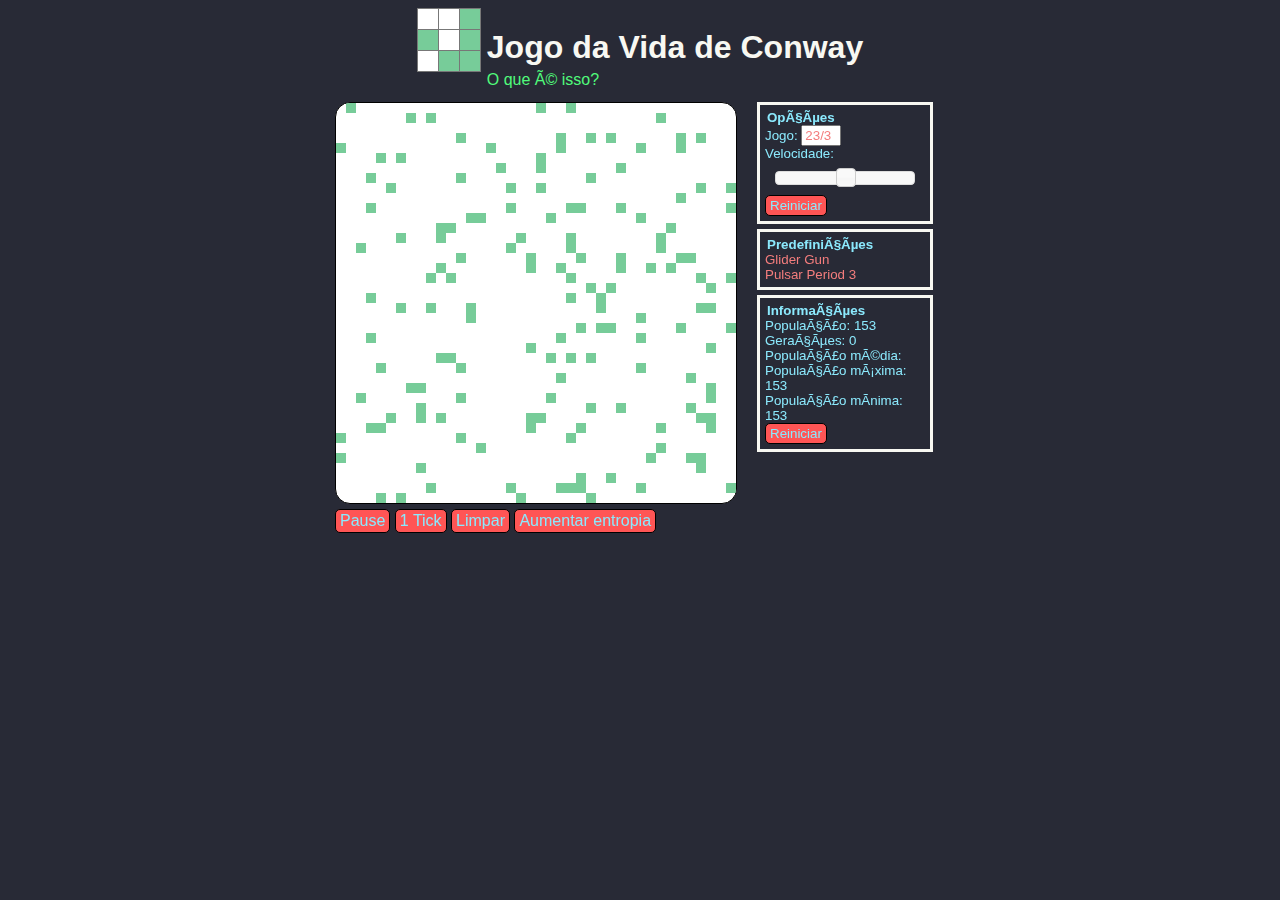
==== index.html @ 0bcae403 "Fim" ====
<html lang="en"><head>
    <meta name="charset" content="utf8">
    <title>Jogo da Vida de Conway</title>
    <link rel="stylesheet" type="text/css" href="css/life.css">
    <link rel="stylesheet" type="text/css" href="js/css/ui-lightness/jquery-ui-1.8.17.custom.css">
    <script src="js/jquery-1.7.1.min.js"></script>
    <script src="js/jquery-ui-1.8.17.custom.min.js"></script>
    <script src="js/life.js"></script>
    <script src="js/life-ui.js"></script>
    <meta name="viewport" content="width=device-width, initial-scale=1.0">
  </head>
  <body>
	<div id="Mestre" style="display: flex;flex-direction: column;align-items: center;gap: 20px;background-color: #282a36;">
    <div id="header">
	  	<h1 style="color: #f8f8f2;">Jogo da Vida de Conway</h1>
      <a href="https://pt.wikipedia.org/wiki/Jogo_da_vida" style="color: #50fa7b;">O que é isso?</a>
    </div>
    <div id="main">
      <div id="game">
	  <canvas style="background-color: #fff;border-radius: 15px;" id="gameBoard" width="400" height="400"></canvas>
	<div style="margin-top: 5px;">
	  <button id="playpause">Pause</button>
	  <button id="onetick">1 Tick</button>
	  <button id="clear">Limpar</button>
	  <button id="randomize">Aumentar entropia</button>
	  <!--<button id="buchanan">Unleash Buchanan</button>-->
	</div>
      </div>
      <div id="sidebar">
	<div style="display: flex;flex-direction: column;align-items: center;gap: 5px;">
	<div id="presets" class="caixinhas">
	  <legend>Opções</legend>
	  <div>Jogo: <input id="rules" type="text" value="23/3" style="color: #f47d7d;"></div>
	  <div>Velocidade:</div>
	  <div class="pad">
	    <div id="speedSlider" class="ui-slider ui-slider-horizontal ui-widget ui-widget-content ui-corner-all"><a class="ui-slider-handle ui-state-default ui-corner-all" href="#" style="left: 50%;"></a></div>
	  </div>
	  <div><button id="resetSettings">Reiniciar</button></div>
	</div>
	<div id="presets" class="caixinhas">
	  <legend>Predefinições</legend>
	  <div><a href="#glider_gun" style="color: #f47d7d;">Glider Gun</a></div>
	  <div><a href="#pulsar" style="color: #f47d7d;">Pulsar Period 3</a></div>
	
	
	  </div>
          <div id="presets" class="caixinhas">
	  <legend>Informações</legend>
	  <div>População: <span id="population">149</span></div>
	  <div>Gerações: <span id="tickCount">0</span></div>
	  <div>População média: <span id="avgPopulation"></span></div>
	  <div>População máxima: <span id="maxPopulation">149</span></div>
	  <div>População mínima: <span id="minPopulation">149</span></div>
	  <div>
		<button id="resetInfo">Reiniciar</button></div>
	</div></div>
        </div>
    </div>
    </div>
  </body>
</html>
---- css/life.css ----
* {
    color: #8be9fd
  }
  button {
    background: #ff5555;
    border-radius: 5px;

    border: 1px solid #000;
    padding: 2px 4px;
    font-size: 1em;
    cursor: pointer;
  }
  body { 
    background: #282a36;
    font-family: Helvetica, Arial, sans-serif; color: #f8f8f2;}
  #header { padding-left: 70px; height: 64px; background: url(life.gif) no-repeat; margin-bottom: 10px; }
  #header h1 { margin-bottom: 5px; }
  #gameBoard { border: 1px solid #000; }
  #rules { width: 40px; }
  #game { float: left; }
  #sidebar { margin-left: 410px; width: 200px; font-size: 10pt; }
  #sidebar fieldset { margin-bottom: 20px; }
  #sidebar legend { font-weight: bold; }
  #info div { margin: 2px 0 6px 0; }
  .pad { padding: 10px; }
a {
    text-decoration: none;
}

.caixinhas {
    border: 3px solid #f8f8f2;
    padding: 5px;
    width: 80%;
}
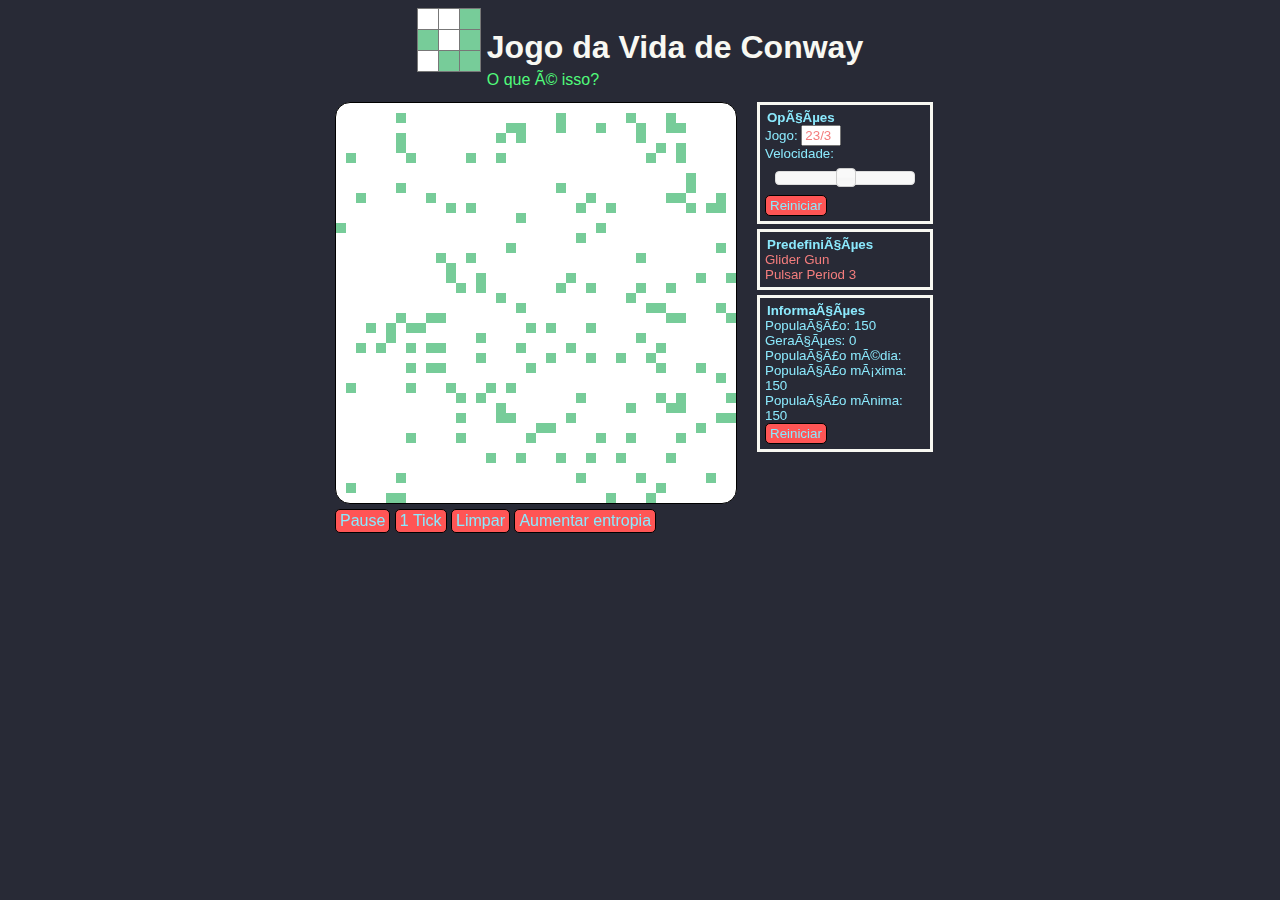
==== commit 115b07f3: "melhor" ====
--- a/index.html
+++ b/index.html
@@ -23,7 +23,6 @@
 	  <button id="onetick">1 Tick</button>
 	  <button id="clear">Limpar</button>
 	  <button id="randomize">Aumentar entropia</button>
-	  <!--<button id="buchanan">Unleash Buchanan</button>-->
 	</div>
       </div>
       <div id="sidebar">
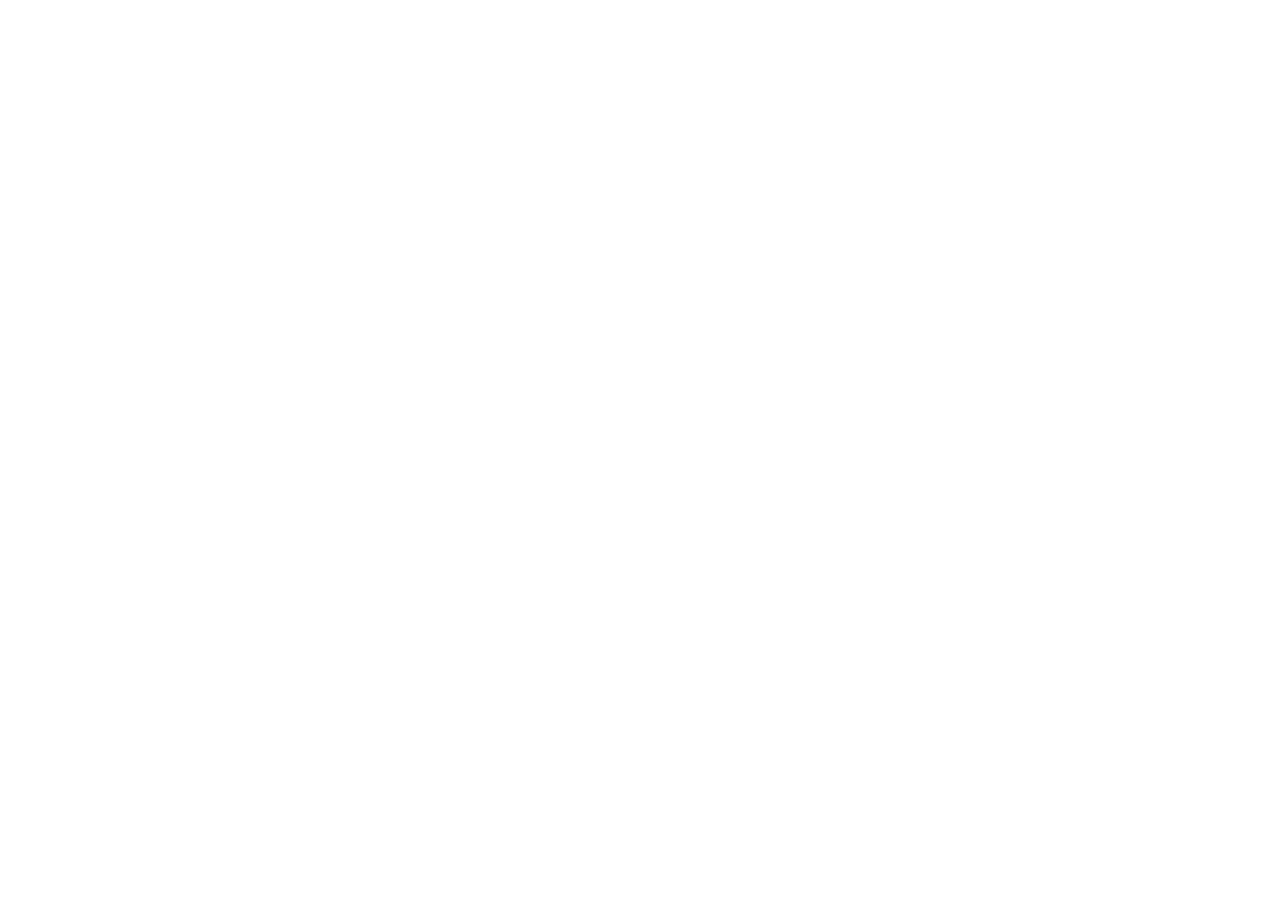
==== commit fda74c87: "entendendo" ====
--- a/index.html
+++ b/index.html
@@ -1,60 +1,13 @@
-<html lang="en"><head>
-    <meta name="charset" content="utf8">
-    <title>Jogo da Vida de Conway</title>
-    <link rel="stylesheet" type="text/css" href="css/life.css">
-    <link rel="stylesheet" type="text/css" href="js/css/ui-lightness/jquery-ui-1.8.17.custom.css">
-    <script src="js/jquery-1.7.1.min.js"></script>
-    <script src="js/jquery-ui-1.8.17.custom.min.js"></script>
-    <script src="js/life.js"></script>
-    <script src="js/life-ui.js"></script>
+<!DOCTYPE html>
+<html lang="pt-br">
+<head>
+    <title>Street Fighter</title>
     <meta name="viewport" content="width=device-width, initial-scale=1.0">
-  </head>
-  <body>
-	<div id="Mestre" style="display: flex;flex-direction: column;align-items: center;gap: 20px;background-color: #282a36;">
-    <div id="header">
-	  	<h1 style="color: #f8f8f2;">Jogo da Vida de Conway</h1>
-      <a href="https://pt.wikipedia.org/wiki/Jogo_da_vida" style="color: #50fa7b;">O que é isso?</a>
-    </div>
-    <div id="main">
-      <div id="game">
-	  <canvas style="background-color: #fff;border-radius: 15px;" id="gameBoard" width="400" height="400"></canvas>
-	<div style="margin-top: 5px;">
-	  <button id="playpause">Pause</button>
-	  <button id="onetick">1 Tick</button>
-	  <button id="clear">Limpar</button>
-	  <button id="randomize">Aumentar entropia</button>
-	</div>
-      </div>
-      <div id="sidebar">
-	<div style="display: flex;flex-direction: column;align-items: center;gap: 5px;">
-	<div id="presets" class="caixinhas">
-	  <legend>Opções</legend>
-	  <div>Jogo: <input id="rules" type="text" value="23/3" style="color: #f47d7d;"></div>
-	  <div>Velocidade:</div>
-	  <div class="pad">
-	    <div id="speedSlider" class="ui-slider ui-slider-horizontal ui-widget ui-widget-content ui-corner-all"><a class="ui-slider-handle ui-state-default ui-corner-all" href="#" style="left: 50%;"></a></div>
-	  </div>
-	  <div><button id="resetSettings">Reiniciar</button></div>
-	</div>
-	<div id="presets" class="caixinhas">
-	  <legend>Predefinições</legend>
-	  <div><a href="#glider_gun" style="color: #f47d7d;">Glider Gun</a></div>
-	  <div><a href="#pulsar" style="color: #f47d7d;">Pulsar Period 3</a></div>
-	
-	
-	  </div>
-          <div id="presets" class="caixinhas">
-	  <legend>Informações</legend>
-	  <div>População: <span id="population">149</span></div>
-	  <div>Gerações: <span id="tickCount">0</span></div>
-	  <div>População média: <span id="avgPopulation"></span></div>
-	  <div>População máxima: <span id="maxPopulation">149</span></div>
-	  <div>População mínima: <span id="minPopulation">149</span></div>
-	  <div>
-		<button id="resetInfo">Reiniciar</button></div>
-	</div></div>
-        </div>
-    </div>
-    </div>
-  </body>
+    <meta charset="UTF-8">
+</head>
+<body>
+    <div id="quadrado1"></div>
+    <div id="quadrado2"></div>
+    <div id="quadrado3"></div>
+</body>
 </html>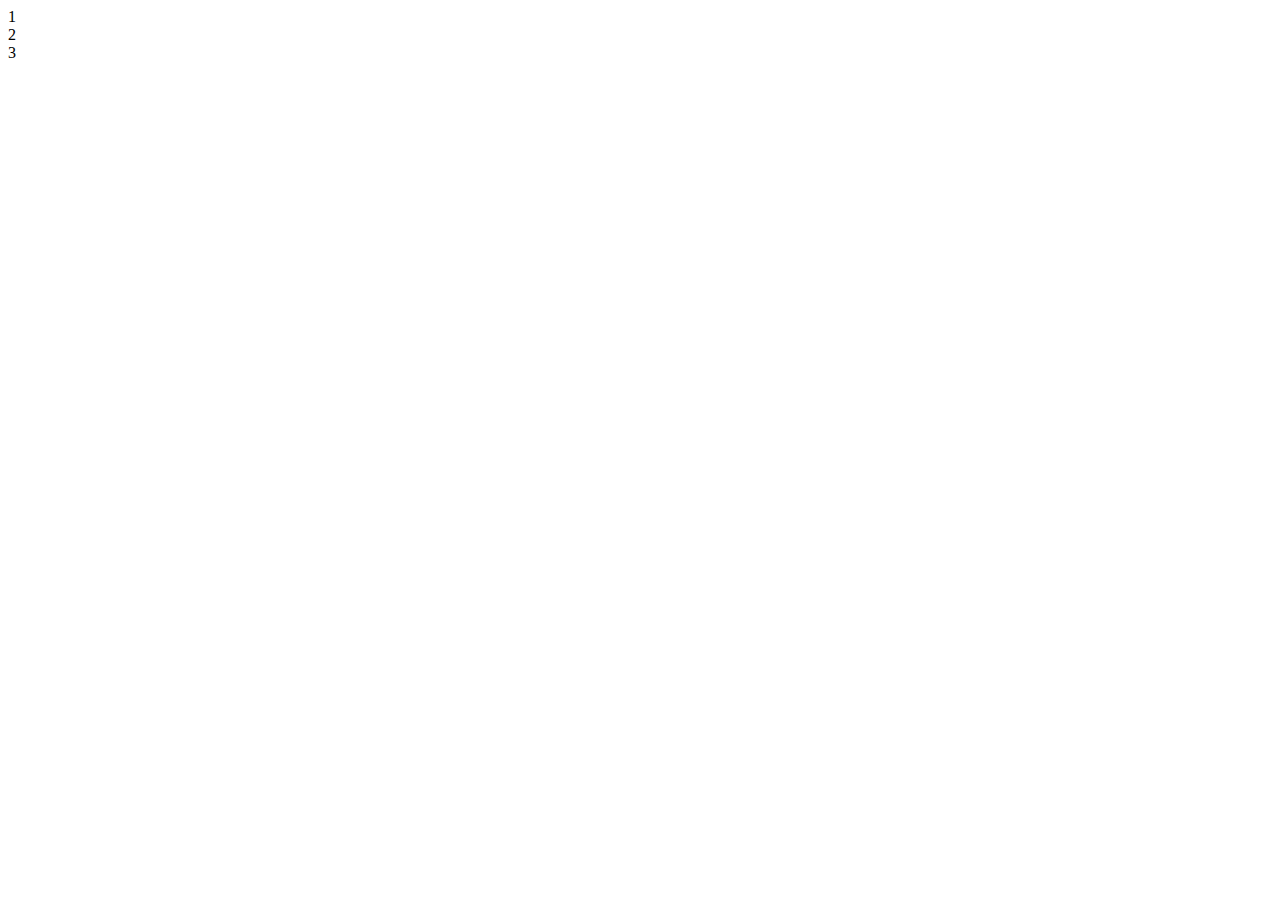
==== commit 6b1e7e1d: "Concerteza" ====
--- a/index.html
+++ b/index.html
@@ -6,8 +6,8 @@
     <meta charset="UTF-8">
 </head>
 <body>
-    <div id="quadrado1"></div>
-    <div id="quadrado2"></div>
-    <div id="quadrado3"></div>
+    <div id="quadrado1">1</div>
+    <div id="quadrado2">2</div>
+    <div id="quadrado3">3</div>
 </body>
 </html>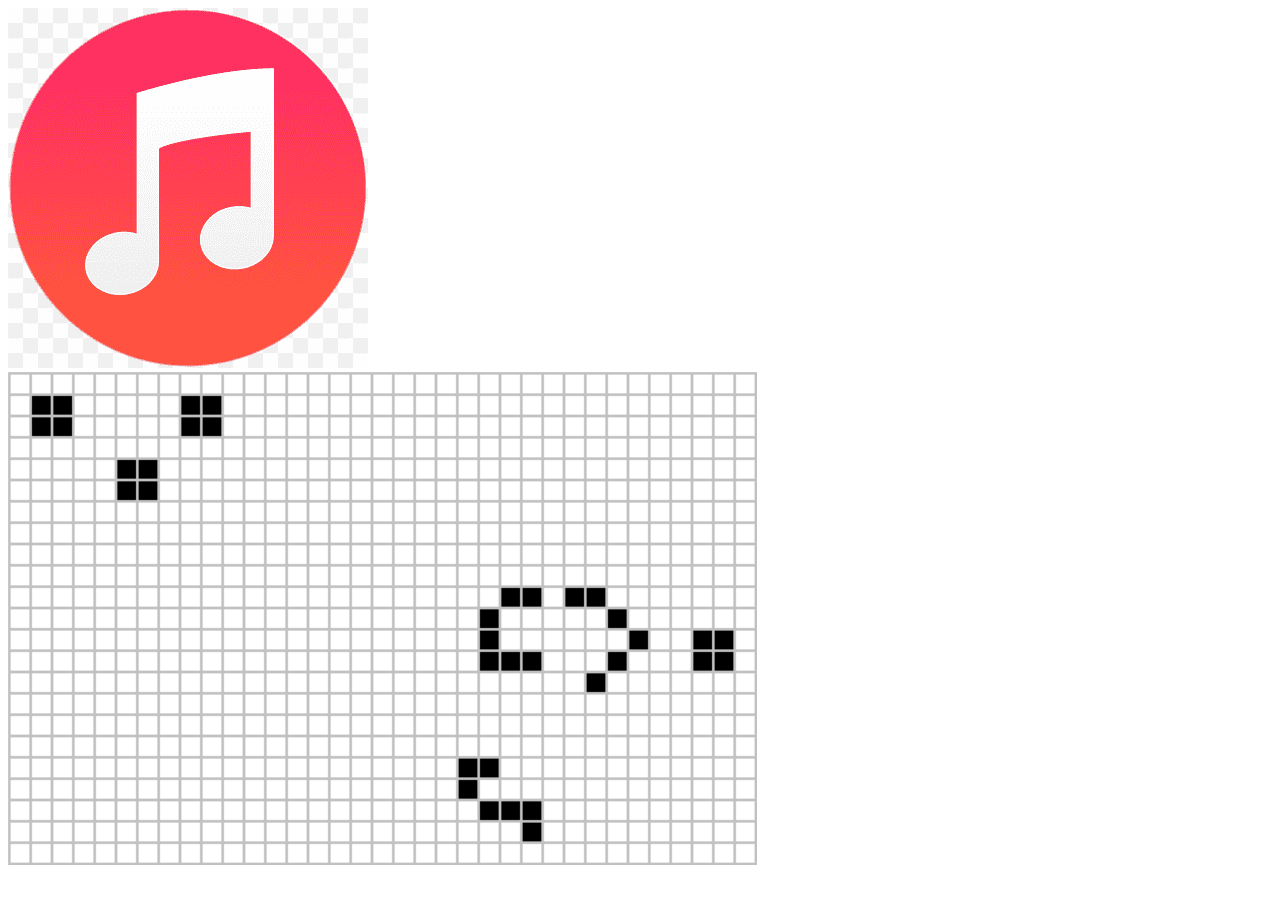
==== commit fca26d51: "asdfasdf" ====
--- a/index.html
+++ b/index.html
@@ -4,10 +4,18 @@
     <title>Street Fighter</title>
     <meta name="viewport" content="width=device-width, initial-scale=1.0">
     <meta charset="UTF-8">
+    <script src=""></script>
 </head>
-<body>
-    <div id="quadrado1">1</div>
-    <div id="quadrado2">2</div>
-    <div id="quadrado3">3</div>
-</body>
+    <body>
+        <div class="thumbnail-container">
+            <a href="1.html">
+                <img src="mus.png" alt="Descrição da imagem da thumbnail">
+            </a>
+        </div>
+        <div class="thumbnail-container">
+            <a href="2.html">
+                <img src="vida.png" alt="Descrição da imagem da thumbnail">
+            </a>
+        </div>
+    </body>
 </html>